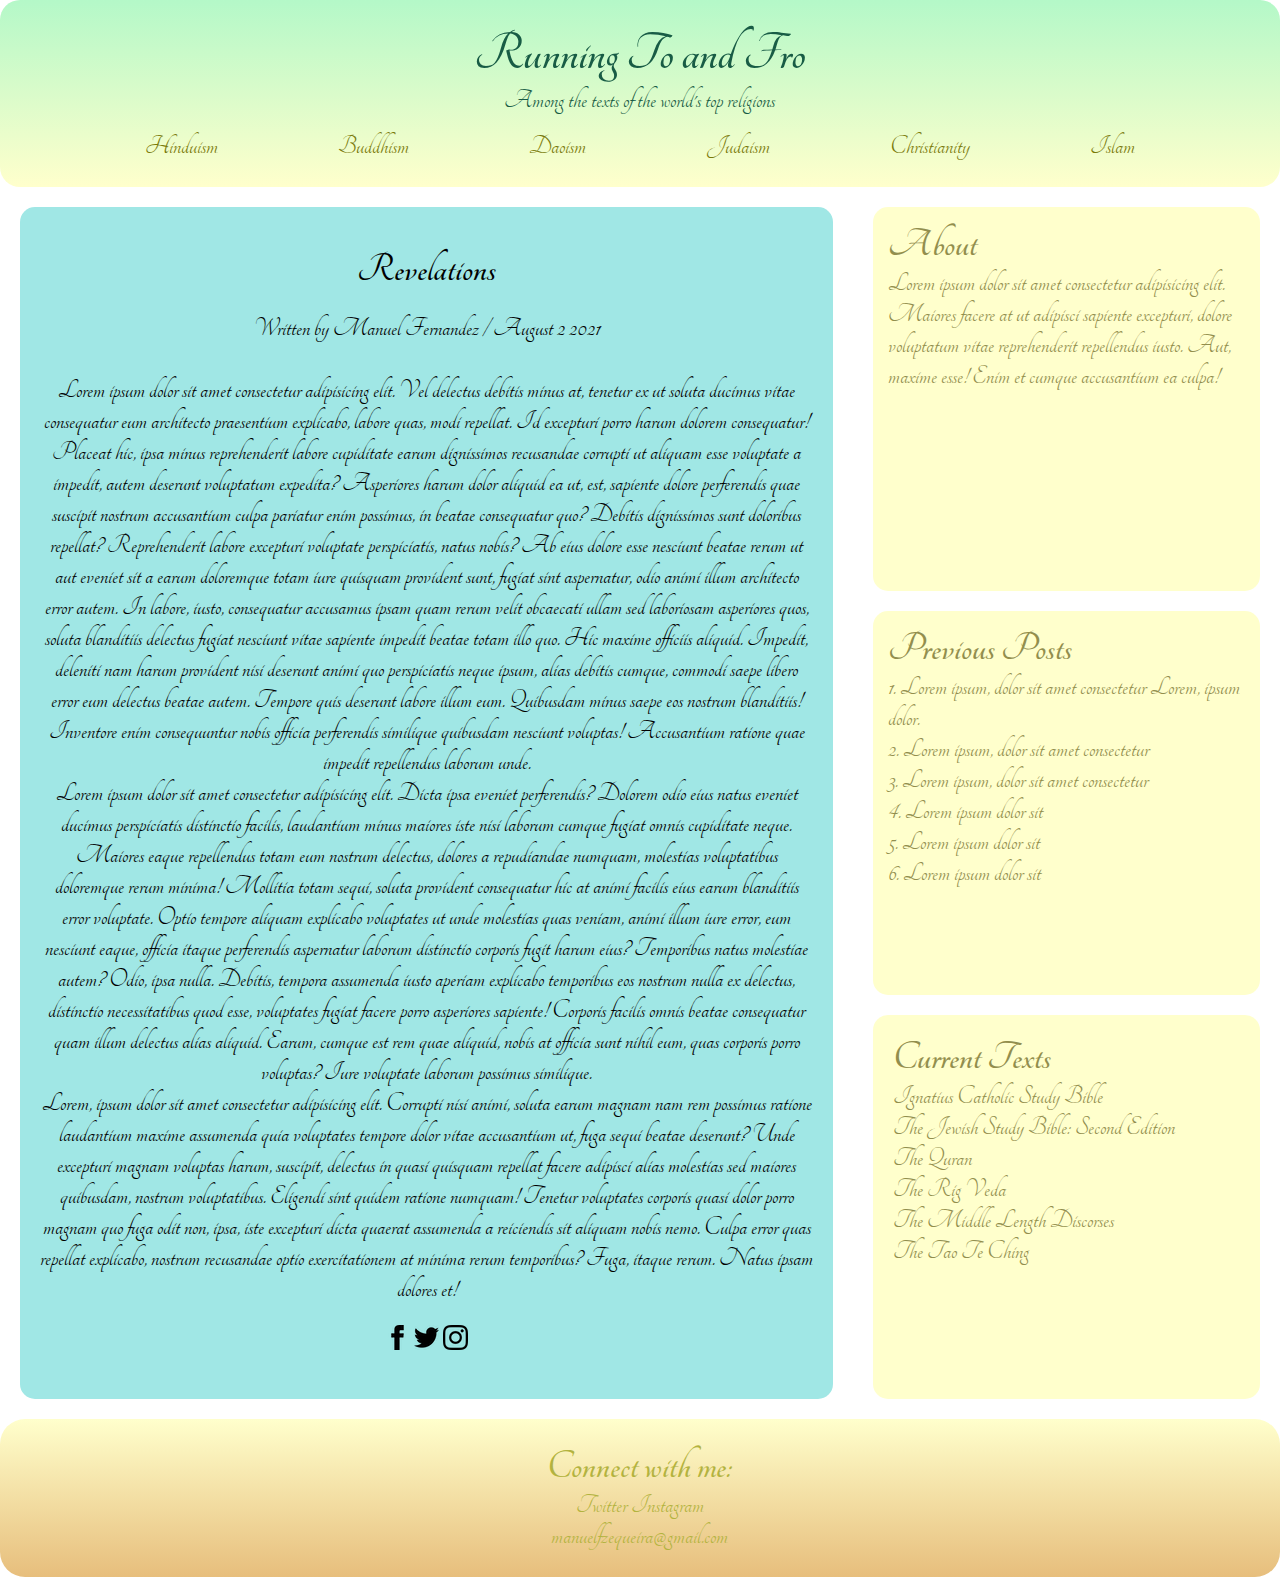
==== revelation.html @ 03729d55 "fixed post link" ====
<!DOCTYPE html>
<html lang="en">
  <head>
    <meta charset="UTF-8" />
    <meta http-equiv="X-UA-Compatible" content="IE=edge" />
    <meta name="viewport" content="width=device-width, initial-scale=1.0" />
    <title>To and Fro</title>
    <link href="style.css" rel="stylesheet" type="text/css" />
    <link
      rel="stylesheet"
      href="https://fonts.googleapis.com/css?family=Tangerine"/>
  </head>
  <body>
    <div class="container">
      <header class="header" id="one">
        <h1>Running To and Fro</h1>
        <p>Among the texts of the world's top religions</p>
        <div class="header-nav">
          <div class="religion">
            <a href="#">Hinduism</a>
          </div>
          <div class="religion">
            <a href="#">Buddhism</a>
          </div>
          <div class="religion">
            <a href="#">Daoism</a>
          </div>
          <div class="religion">
            <a href="#">Judaism</a>
          </div>
          <div class="religion">
            <a href="#">Christianity</a>
          </div>
          <div class="religion">
            <a href="#">Islam</a>
          </div>
        </div>
      </header>
      <article class="post" id="two">
        <h1 class="post-title">Revelations</h1>
        <div class="author">
          <p>Written by <strong>Manuel Fernandez / August 2 2021</strong></p>
        </div>
        <br>
        <p>
          Lorem ipsum dolor sit amet consectetur adipisicing elit. Vel delectus
          debitis minus at, tenetur ex ut soluta ducimus vitae consequatur eum
          architecto praesentium explicabo, labore quas, modi repellat. Id
          excepturi porro harum dolorem consequatur! Placeat hic, ipsa minus
          reprehenderit labore cupiditate earum dignissimos recusandae corrupti
          ut aliquam esse voluptate a impedit, autem deserunt voluptatum
          expedita? Asperiores harum dolor aliquid ea ut, est, sapiente dolore
          perferendis quae suscipit nostrum accusantium culpa pariatur enim
          possimus, in beatae consequatur quo? Debitis dignissimos sunt
          doloribus repellat? Reprehenderit labore excepturi voluptate
          perspiciatis, natus nobis? Ab eius dolore esse nesciunt beatae rerum
          ut aut eveniet sit a earum doloremque totam iure quisquam provident
          sunt, fugiat sint aspernatur, odio animi illum architecto error autem.
          In labore, iusto, consequatur accusamus ipsam quam rerum velit
          obcaecati ullam sed laboriosam asperiores quos, soluta blanditiis
          delectus fugiat nesciunt vitae sapiente impedit beatae totam illo quo.
          Hic maxime officiis aliquid. Impedit, deleniti nam harum provident
          nisi deserunt animi quo perspiciatis neque ipsum, alias debitis
          cumque, commodi saepe libero error eum delectus beatae autem. Tempore
          quis deserunt labore illum eum. Quibusdam minus saepe eos nostrum
          blanditiis! Inventore enim consequuntur nobis officia perferendis
          similique quibusdam nesciunt voluptas! Accusantium ratione quae
          impedit repellendus laborum unde.
        </p>
        <p>
          Lorem ipsum dolor sit amet consectetur adipisicing elit. Dicta ipsa
          eveniet perferendis? Dolorem odio eius natus eveniet ducimus
          perspiciatis distinctio facilis, laudantium minus maiores iste nisi
          laborum cumque fugiat omnis cupiditate neque. Maiores eaque
          repellendus totam eum nostrum delectus, dolores a repudiandae numquam,
          molestias voluptatibus doloremque rerum minima! Mollitia totam sequi,
          soluta provident consequatur hic at animi facilis eius earum
          blanditiis error voluptate. Optio tempore aliquam explicabo voluptates
          ut unde molestias quas veniam, animi illum iure error, eum nesciunt
          eaque, officia itaque perferendis aspernatur laborum distinctio
          corporis fugit harum eius? Temporibus natus molestiae autem? Odio,
          ipsa nulla. Debitis, tempora assumenda iusto aperiam explicabo
          temporibus eos nostrum nulla ex delectus, distinctio necessitatibus
          quod esse, voluptates fugiat facere porro asperiores sapiente!
          Corporis facilis omnis beatae consequatur quam illum delectus alias
          aliquid. Earum, cumque est rem quae aliquid, nobis at officia sunt
          nihil eum, quas corporis porro voluptas? Iure voluptate laborum
          possimus similique.
        </p>
        <p>
          Lorem, ipsum dolor sit amet consectetur adipisicing elit. Corrupti
          nisi animi, soluta earum magnam nam rem possimus ratione laudantium
          maxime assumenda quia voluptates tempore dolor vitae accusantium ut,
          fuga sequi beatae deserunt? Unde excepturi magnam voluptas harum,
          suscipit, delectus in quasi quisquam repellat facere adipisci alias
          molestias sed maiores quibusdam, nostrum voluptatibus. Eligendi sint
          quidem ratione numquam! Tenetur voluptates corporis quasi dolor porro
          magnam quo fuga odit non, ipsa, iste excepturi dicta quaerat assumenda
          a reiciendis sit aliquam nobis nemo. Culpa error quas repellat
          explicabo, nostrum recusandae optio exercitationem at minima rerum
          temporibus? Fuga, itaque rerum. Natus ipsam dolores et!
        </p>
        <div class="social">
          <img src="/png/facebook.png" alt="facebook icon" />
          <img src="/png/twitter.png" alt="twitter icon" />
          <img src="/png/instagram.png" alt="instagram icon" />
        </div>
      </article>
      <aside class="aside" id="three">
        <div class="about">
          <h2>About</h2>
          <p>
            Lorem ipsum dolor sit amet consectetur adipisicing elit. Maiores
            facere at ut adipisci sapiente excepturi, dolore voluptatum vitae
            reprehenderit repellendus iusto. Aut, maxime esse! Enim et cumque
            accusantium ea culpa!
          </p>
        </div>
        <div class="previous-posts">
          <h2>Previous Posts</h2>
          <ul class="post-list-item">
            <li>Lorem ipsum, dolor sit amet consectetur Lorem, ipsum dolor.</li>
            <li>Lorem ipsum, dolor sit amet consectetur</li>
            <li>Lorem ipsum, dolor sit amet consectetur</li>
            <li>Lorem ipsum dolor sit</li>
            <li>Lorem ipsum dolor sit</li>
            <li>Lorem ipsum dolor sit</li>
          </ul>
        </div>
        <div class="texts">
          <h2>Current Texts</h2>
          <ul class="texts-list-item">
            <li>Ignatius Catholic Study Bible</li>
            <li>The Jewish Study Bible: Second Edition</li>
            <li>The Quran</li>
            <li>The Rig Veda</li>
            <li>The Middle Length Discorses</li>
            <li>The Tao Te Ching</li>
          </ul>
        </div>
      </aside>
      <footer class="footer" id="four">
        <h2>Connect with me:</h2>
        <p>Twitter Instagram</p>
        <p>manuelfzequeira@gmail.com</p>
      </footer>
    </div>
  </body>
</html>

<!-- final -->
---- style.css ----
* {
  margin: 0;
  padding: 0;
  box-sizing: border-box;
}
html {
  width: 100%;
}
body {
  font-family: "Tangerine", serif;
  font-size: 22px;
  font-weight: 300;
  min-height: 100%;
}
.container {
  display: grid;
  grid-template-columns: 1fr;
  grid-template-rows: auto;
  grid-template-areas:
    "hd"
    "main"
    "sd"
    "ft";
}
#one {
  grid-area: hd;
}
#two {
  grid-area: main;
}
#three {
  grid-area: sd;
}
#four {
  grid-area: ft;
}
.header {
  width: auto;
  color: rgb(24, 92, 69);
  background: linear-gradient(#b4f8c8, #ffffcc);
  text-align: center;
  padding: 25px;
  border-radius: 20px;
}
.header-nav {
  width: 100%;
  display: flex;
  flex-direction: row;
  align-items: center;
  justify-content: space-evenly;
  margin-top: 15px;
}
.religion a {
  color: #797909;
  text-decoration: none;
}
.cards {
  margin-top: 20px;
  margin-left: 20px;
  margin-right: 20px;
  display: grid;
  grid-template-columns: 1fr;
  grid-template-rows: repeat(6, 1fr);
  gap: 20px;
}
.card {
  width: auto;
  display: grid;
  text-align: center;
  background-color: #a0e7e5;
  box-shadow: 0 4px 8px 0 rgba(0, 0, 0, 0.2);
  transition: 0.3s;
  padding: 2px 16px;
  border-radius: 15px;
}
.card:hover {
  box-shadow: 0 8px 16px 0 rgba(0, 0, 0, 0.2);
}
.post-title {
  font-size: 1.5em;
  text-align: center;
  margin: 20px;
}
.post {
  padding: 20px;
  text-align: center;
  margin-top: 20px;
  margin-left: 20px;
  margin-right: 20px;
  background-color: #a0e7e5;
  border-radius: 15px;
}
.social {
  margin: 20px;
}
.post-image {
  width: 100%;
  height: auto;
}
.post-content {
  color: gray;
  padding: 10px;
}
.post-info a {
  color: #3e9693;
  text-decoration: none;
}
.aside {
  display: flex;
  flex-direction: column;
  justify-content: space-between;
  align-items: left;
  margin-left: 20px;
  margin-right: 20px;
}
.about {
  width: auto;
  height: 33%;
  color: rgb(146, 142, 77);
  background-color: #ffffcc;
  text-align: left;
  padding: 15px;
  margin-top: 20px;
  border-radius: 15px;
}
.previous-posts {
  width: auto;
  height: 33%;
  color: rgb(146, 142, 77);
  background-color: #ffffcc;
  text-align: left;
  padding: 15px;
  margin-top: 20px;
  margin-bottom: 20px;
  border-radius: 15px;
}
.post-list-item {
  list-style-type: decimal;
  list-style-position: inside;
}
.texts {
  width: auto;
  height: 33%;
  color: rgb(146, 142, 77);
  background-color: #ffffcc;
  text-align: left;
  padding: 20px;
  border-radius: 15px;
}
.texts-list-item {
  list-style-type: none;
  list-style-position: inside;
}
.footer {
  color: #b3b33f;
  width: auto;
  height: auto;
  text-align: center;
  justify-content: space-evenly;
  background: linear-gradient(#ffffcc, #e7be7c);
  padding: 25px;
  margin-top: 20px;
  border-radius: 25px;
}
@media (min-width: 481px) and (max-width: 1280px) {
  body {
    font-family: "Tangerine", serif;
    font-size: 28px;
    font-weight: 300;
    min-height: 100%;
  }
  .container {
    display: grid;
    grid-template-columns: 1fr 1fr 1fr;
    grid-template-rows: auto;
    grid-template-areas:
      "hd hd hd"
      "main main sd"
      "ft ft ft";
  }
  #one {
    grid-area: hd;
  }
  #two {
    grid-area: main;
  }
  #three {
    grid-area: sd;
  }
  #four {
    grid-area: ft;
  }
  .cards {
    margin-top: 20px;
    margin-left: 20px;
    display: grid;
    grid-template-columns: 1fr 1fr;
    grid-template-rows: repeat(3, 1fr);
    grid-template-areas:
      "card" "card"
      "card" "card"
      "card" "card";
    gap: 20px;
  }
  .aside {
    display: flex;
    flex-direction: column;
    justify-content: space-between;
    align-items: left;
    margin-right: 20px;
  }
  .post {
    padding: 20px;
    text-align: center;
    margin-top: 20px;
    margin-left: 20px;
    margin-right: 20px;
    background-color: #a0e7e5;
    border-radius: 15px;
  }
}
@media (min-width: 1281px) {
  body {
    font-family: "Tangerine", serif;
    font-size: 28px;
    font-weight: 300;
    min-height: 100%;
  }
  .container {
    display: grid;
    grid-template-columns: 1fr 1fr 1fr 1fr;
    grid-template-rows: auto;
    grid-template-areas:
      "hd hd hd hd"
      "main main main sd"
      "ft ft ft ft";
  }
  #one {
    grid-area: hd;
  }
  #two {
    grid-area: main;
  }
  #three {
    grid-area: sd;
  }
  #four {
    grid-area: ft;
  }
  .cards {
    margin-top: 20px;
    margin-left: 20px;
    margin-right: 20px;
    display: grid;
    grid-template-columns: 1fr 1fr 1fr;
    grid-template-rows: 1fr 1fr;
    grid-template-areas:
      "card card card"
      "card card card";
    gap: 20px;
  }
  .post-title {
    font-size: 1.5em;
    text-align: center;
    margin: 20px;
  }
  .post {
    text-align: center;
    margin-top: 20px;
    margin-left: 20px;
    margin-right: 20px;
    background-color: #a0e7e5;
  }
}

/* final */
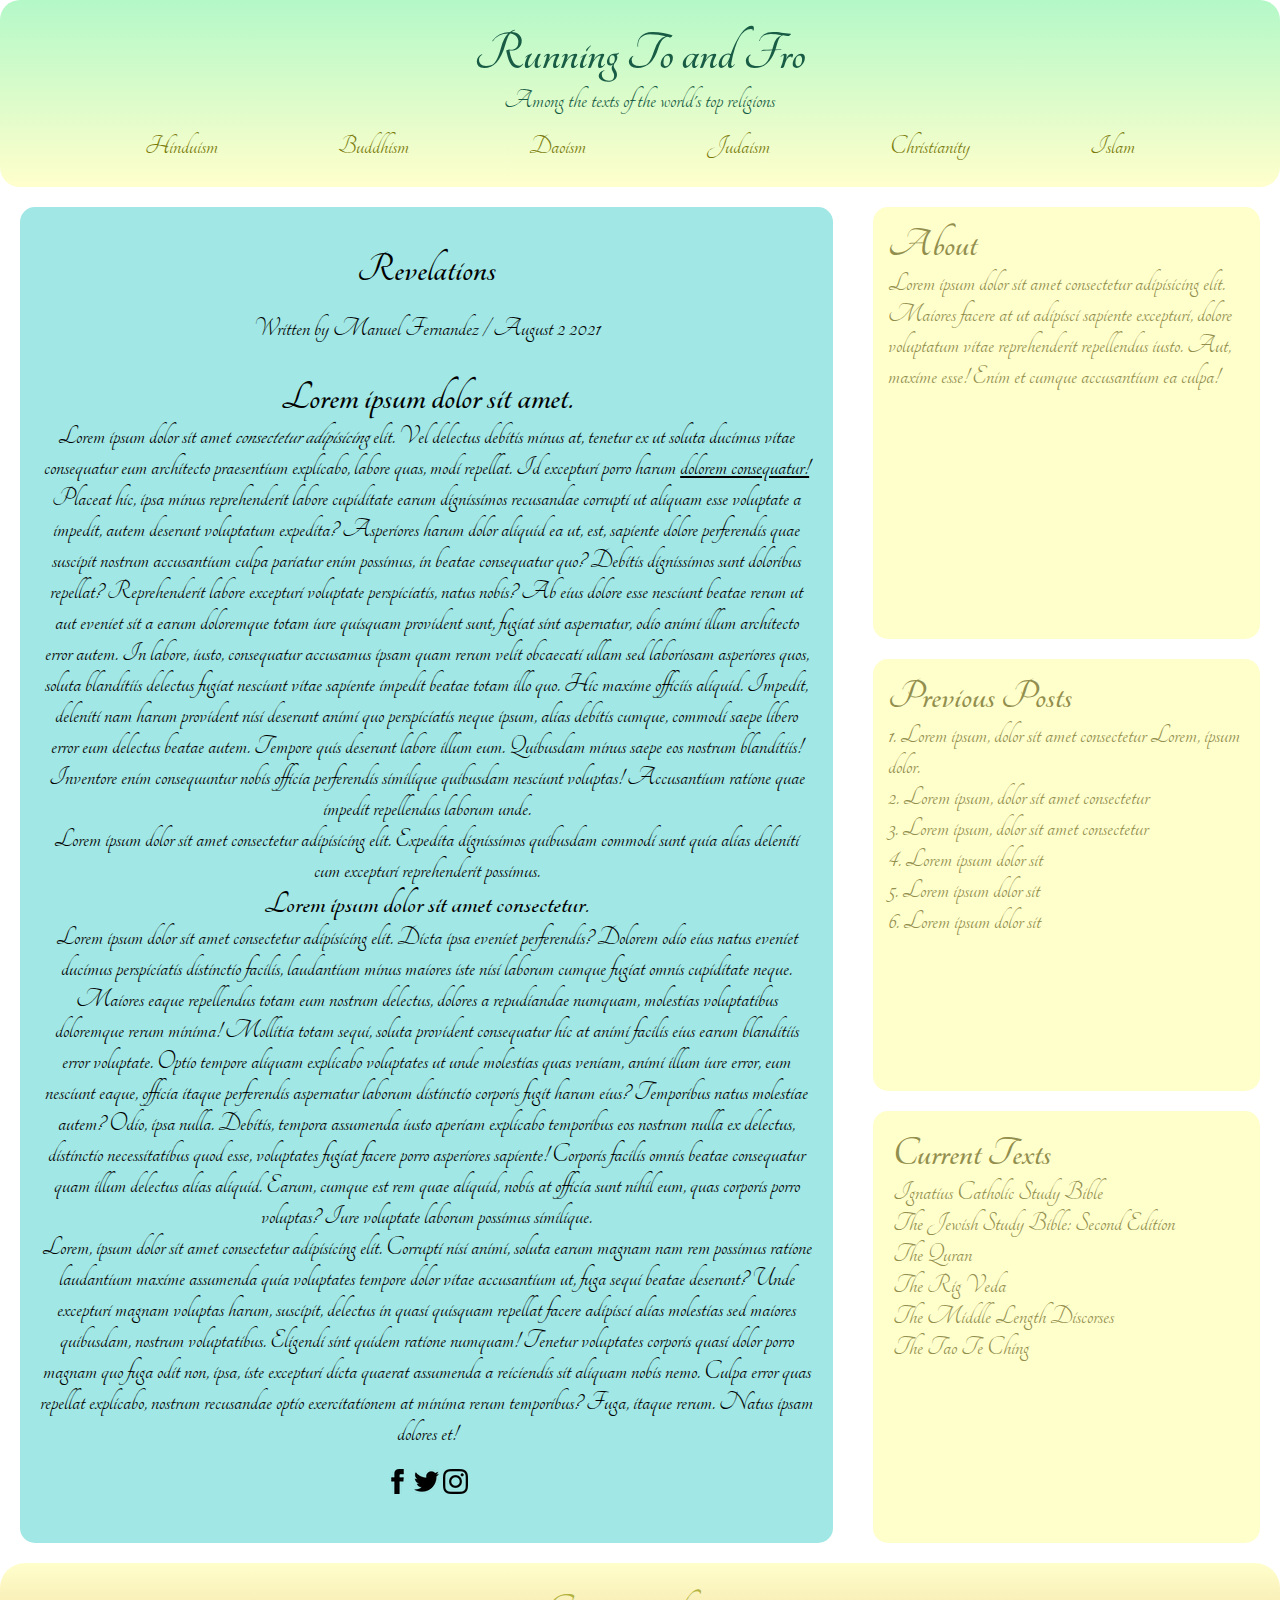
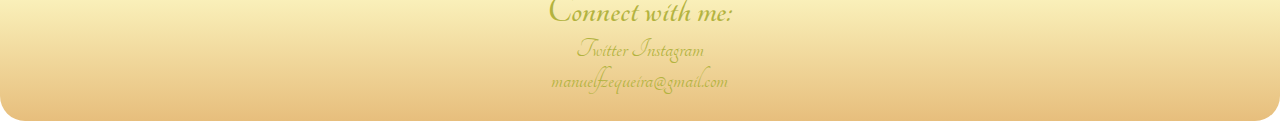
==== commit f9e64c98: "final commit after review" ====
--- a/revelation.html
+++ b/revelation.html
@@ -42,11 +42,12 @@
           <p>Written by <strong>Manuel Fernandez / August 2 2021</strong></p>
         </div>
         <br>
+        <h2>Lorem ipsum dolor sit amet.</h2>
         <p>
-          Lorem ipsum dolor sit amet consectetur adipisicing elit. Vel delectus
+          Lorem ipsum dolor sit amet <em>consectetur adipisicing</em> elit. Vel delectus
           debitis minus at, tenetur ex ut soluta ducimus vitae consequatur eum
           architecto praesentium explicabo, labore quas, modi repellat. Id
-          excepturi porro harum dolorem consequatur! Placeat hic, ipsa minus
+          excepturi porro harum <u>dolorem consequatur!</u> Placeat hic, ipsa minus
           reprehenderit labore cupiditate earum dignissimos recusandae corrupti
           ut aliquam esse voluptate a impedit, autem deserunt voluptatum
           expedita? Asperiores harum dolor aliquid ea ut, est, sapiente dolore
@@ -67,6 +68,8 @@
           similique quibusdam nesciunt voluptas! Accusantium ratione quae
           impedit repellendus laborum unde.
         </p>
+        <blockquote>Lorem ipsum dolor sit amet consectetur adipisicing elit. Expedita dignissimos quibusdam commodi sunt quia alias deleniti cum excepturi reprehenderit possimus.</blockquote>
+        <h3>Lorem ipsum dolor sit amet consectetur.</h3>
         <p>
           Lorem ipsum dolor sit amet consectetur adipisicing elit. Dicta ipsa
           eveniet perferendis? Dolorem odio eius natus eveniet ducimus
@@ -87,6 +90,7 @@
           nihil eum, quas corporis porro voluptas? Iure voluptate laborum
           possimus similique.
         </p>
+        
         <p>
           Lorem, ipsum dolor sit amet consectetur adipisicing elit. Corrupti
           nisi animi, soluta earum magnam nam rem possimus ratione laudantium
--- a/style.css
+++ b/style.css
@@ -1,3 +1,6 @@
+@import url(css/header-nav.css);
+@import url(css/cards.css);
+@import url(css/aside.css);
 * {
   margin: 0;
   padding: 0;
@@ -42,27 +45,6 @@
   padding: 25px;
   border-radius: 20px;
 }
-.header-nav {
-  width: 100%;
-  display: flex;
-  flex-direction: row;
-  align-items: center;
-  justify-content: space-evenly;
-  margin-top: 15px;
-}
-.religion a {
-  color: #797909;
-  text-decoration: none;
-}
-.cards {
-  margin-top: 20px;
-  margin-left: 20px;
-  margin-right: 20px;
-  display: grid;
-  grid-template-columns: 1fr;
-  grid-template-rows: repeat(6, 1fr);
-  gap: 20px;
-}
 .card {
   width: auto;
   display: grid;
@@ -97,6 +79,14 @@
   width: 100%;
   height: auto;
 }
+figcaption {
+  font-size: 18px;
+}
+.button {
+  font-family: "Tangerine", serif;
+  font-size: 28px;
+  margin-bottom: 5px;
+}
 .post-content {
   color: gray;
   padding: 10px;
@@ -104,6 +94,7 @@
 .post-info a {
   color: #3e9693;
   text-decoration: none;
+  padding: 5px;
 }
 .aside {
   display: flex;
@@ -162,7 +153,7 @@
   margin-top: 20px;
   border-radius: 25px;
 }
-@media (min-width: 481px) and (max-width: 1280px) {
+@media (min-width: 768px) and (max-width: 1280px) {
   body {
     font-family: "Tangerine", serif;
     font-size: 28px;
